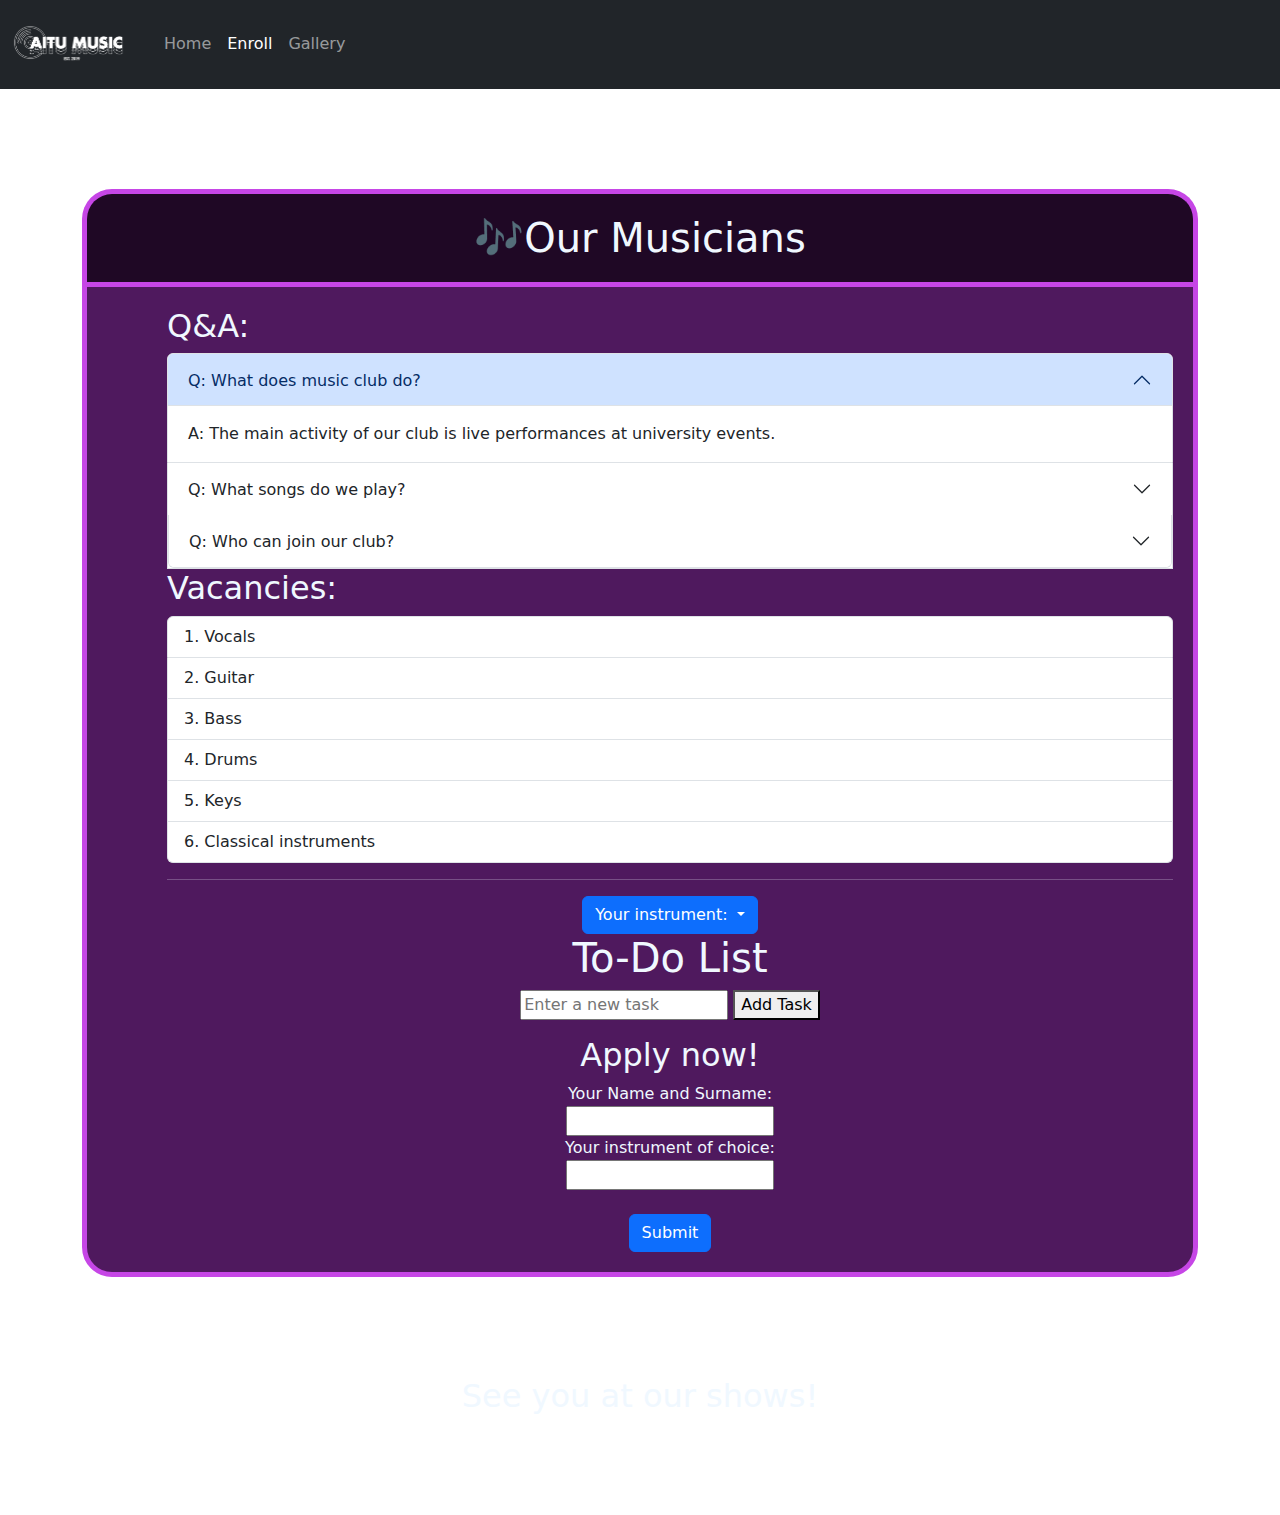
==== assignment1/enroll.html @ 46d95f49 "Add files via upload" ====
<!DOCTYPE html>
<html>
<head>
<title>AITU Music</title>
<link rel="stylesheet" href="style.css">
<link rel="icon" type="image/png" href="favicon.png">
<link href="https://cdn.jsdelivr.net/npm/bootstrap@5.3.1/dist/css/bootstrap.min.css" rel="stylesheet">
<script src="https://cdn.jsdelivr.net/npm/bootstrap@5.3.1/dist/js/bootstrap.bundle.min.js"></script>

</head>
<body>


        <nav class="navbar navbar-expand-lg navbar-dark bg-dark">
          <a class="navbar-brand" href="#">
            <img src="AITUmusic transparent bg.png" alt="Avatar Logo" style="width:140px;" class=".img-fluid"> 
          </a>
          <button class="navbar-toggler" type="button" data-toggle="collapse" data-target="#navbarSupportedContent" aria-controls="navbarSupportedContent" aria-expanded="false" aria-label="Toggle navigation">
            <span class="navbar-toggler-icon"></span>
          </button>
        
          <div class="collapse navbar-collapse" id="navbarSupportedContent">
            <ul class="navbar-nav mr-auto">
              <li class="nav-item">
                <a class="nav-link" href="http://127.0.0.1:5500/assignment1/index.html">Home</a>
              </li>
              <li class="nav-item">
                <a class="nav-link active" href="http://127.0.0.1:5500/assignment1/enroll.html">Enroll</a>
              </li>
              <li class="nav-item">
                  <a class="nav-link" href="http://127.0.0.1:5500/assignment1/gallery.html">Gallery</a>
                </li>
            </ul>
           
          </div>
        </nav>




       

        <div class="container">
            <h1 class = "main-heading" id = "main2">Our Musicians</h1>
            <div class="cont">
                
                <h2>Q&A:</h2>
                <div class="accordion" id="accordionExample">
                  <div class="accordion-item">
                    <h2 class="accordion-header" id="headingOne">
                      <button class="accordion-button" type="button" data-bs-toggle="collapse" data-bs-target="#collapseOne" aria-expanded="true" aria-controls="collapseOne">
                        Q: What does music club do?
                      </button>
                    </h2>
                    <div id="collapseOne" class="accordion-collapse collapse show" aria-labelledby="headingOne" data-bs-parent="#accordionExample">
                      <div class="accordion-body">
                        A: The main activity of our club is live performances at university events.
                      </div>
                    </div>
                  </div>
                  <div class="accordion-item">
                    <h2 class="accordion-header" id="headingTwo">
                      <button class="accordion-button collapsed" type="button" data-bs-toggle="collapse" data-bs-target="#collapseTwo" aria-expanded="false" aria-controls="collapseTwo">
                        Q: What songs do we play?
                      </button>
                    </h2>
                    <div id="collapseTwo" class="accordion-collapse collapse" aria-labelledby="headingTwo" data-bs-parent="#accordionExample">
                      <div class="accordion-body">
                        A: We try to cover many different genres and artists, from Metallica to Taylor Swift.
                    </div>
                  </div>
                  <div class="accordion-item">
                    <h2 class="accordion-header" id="headingThree">
                      <button class="accordion-button collapsed" type="button" data-bs-toggle="collapse" data-bs-target="#collapseThree" aria-expanded="false" aria-controls="collapseThree">
                       Q: Who can join our club?
                      </button>
                    </h2>
                    <div id="collapseThree" class="accordion-collapse collapse" aria-labelledby="headingThree" data-bs-parent="#accordionExample">
                      <div class="accordion-body">
                       Every student of Astana IT University and its college.
                      </div>
                    </div>
                  </div>
                </div>
                
                <h2>Vacancies:</h2>

                <ol class="list-group list-group-numbered">
                  <li class="list-group-item">Vocals</li>
                  <li class="list-group-item">Guitar</li>
                  <li class="list-group-item">Bass</li>
                  <li class="list-group-item">Drums</li>
                  <li class="list-group-item">Keys</li>
                  <li class="list-group-item">Classical instruments</li>
                </ol>
      
                <hr>
                <div style="text-align: center;">
                  <div class="dropdown">
                  <button type="button" class="btn btn-primary dropdown-toggle" data-bs-toggle="dropdown">
                    Your instrument:
                  </button>
                  <ul class="dropdown-menu">
                    <li><a class="dropdown-item" href="#">Link 1</a></li>
                    <li><a class="dropdown-item" href="#">Link 2</a></li>
                    <li><a class="dropdown-item" href="#">Link 3</a></li>
                  </ul>
                </div>
                <h1>To-Do List</h1>
                    <input type="text" id="newTask" placeholder="Enter a new task">
                    <button id="addTaskButton">Add Task</button>
                    <ul id="taskList"></ul>
                    <script src="myscripts.js"></script>
                <h2>Apply now!</h2>
                <form action="/action_page.php">
                  <label for="name">Your Name and Surname:</label><br>
                  <input type="text" id="fname" name="fname"><br>
                  <label for="lname">Your instrument of choice:</label><br>
                  <input type="text" id="lname" name="lname"><br><br>
                  <button type="button" class="btn btn-primary" data-bs-toggle="modal" data-bs-target="#exampleModal">
                    Submit
                  </button>
                </form></div>
                
                <!-- Button trigger modal -->


<!-- Modal -->
<div class="modal fade" id="exampleModal" tabindex="-1" aria-labelledby="exampleModalLabel" aria-hidden="true" style="color: black;">
  <div class="modal-dialog">
    <div class="modal-content">
      <div class="modal-header">
        <h5 class="modal-title" id="exampleModalLabel">Success!</h5>
        <button type="button" class="btn-close" data-bs-dismiss="modal" aria-label="Close"></button>
      </div>
      <div class="modal-body">
        Submitted successfully! See you at our casting!
      </div>
      <div class="modal-footer">
        <button type="button" class="btn btn-primary" data-bs-dismiss="modal">Close</button>
      </div>
    </div>
  </div>
</div>
              </div>
        </div>
        <section>
            <h2>See you at our shows!</h2>
          </section>
</body>
---- assignment1/style.css ----
body {
    font-family: system-ui, -apple-system, BlinkMacSystemFont, 'Segoe UI', Roboto, Oxygen, Ubuntu, Cantarell, 'Open Sans', 'Helvetica Neue', sans-serif;
    font-size: medium;
    color: aliceblue !important;
    background-image: url('Background.png');
    background-size: 200%;
    margin-left: 60px;
    margin-right: 60px;
}

.logo{
    cursor: pointer;
    width: 334px;
    height: 150px;
}

a:hover{
    color:aqua;
}
#main-header{
    margin-top: 60px;
}
.main-heading{
    border: 5px solid rgb(198, 70, 230);
    font-size: 40px;
    padding: 20px;
    border-bottom: 0;
    border-top-right-radius: 30px;
    border-top-left-radius: 30px;
    margin: auto;
    top: 50%;
    text-align: center;
    background-color: rgb(31, 8, 37);
    color: aliceblue;
}
.main-heading::before{
    content: '🎶';
}
.cont{
    background-color: rgb(79, 25, 94);
    padding: 20px;
    border: 5px solid rgb(198, 70, 230);
    border-bottom-left-radius: 30px;
    border-bottom-right-radius: 30px;
    margin:auto;
    padding-left: 80px;
    clear: both;
}
#main4{
    margin-top: 100px;
}
#tape{
    width: 20%;
    height: 30%;
    position: absolute;
    transform: rotate(41deg);
    top: 150px;
    left:1300px;
}
.conimg{
    float: right;
    width: 20%;
    height: 20%;
}
#main2{
    margin-top: 100px;
}
#main3{
    margin-top: 100px;
}
#main4{
    margin-top: 100px;
}
hr{
    margin-right: 290px;
}
#main-table{
    border-collapse: collapse;
    border: 3px solid white;
    font-size: 40px;
    position: relative;
    margin: auto;
    width: 200px;
}
td{
    padding: 20px;
}
#event{
    text-align: center;
    margin: auto;
}
section{
    margin-top: 100px;
    margin-bottom: 100px;
    font-size: 50px;
    text-align: center;
}
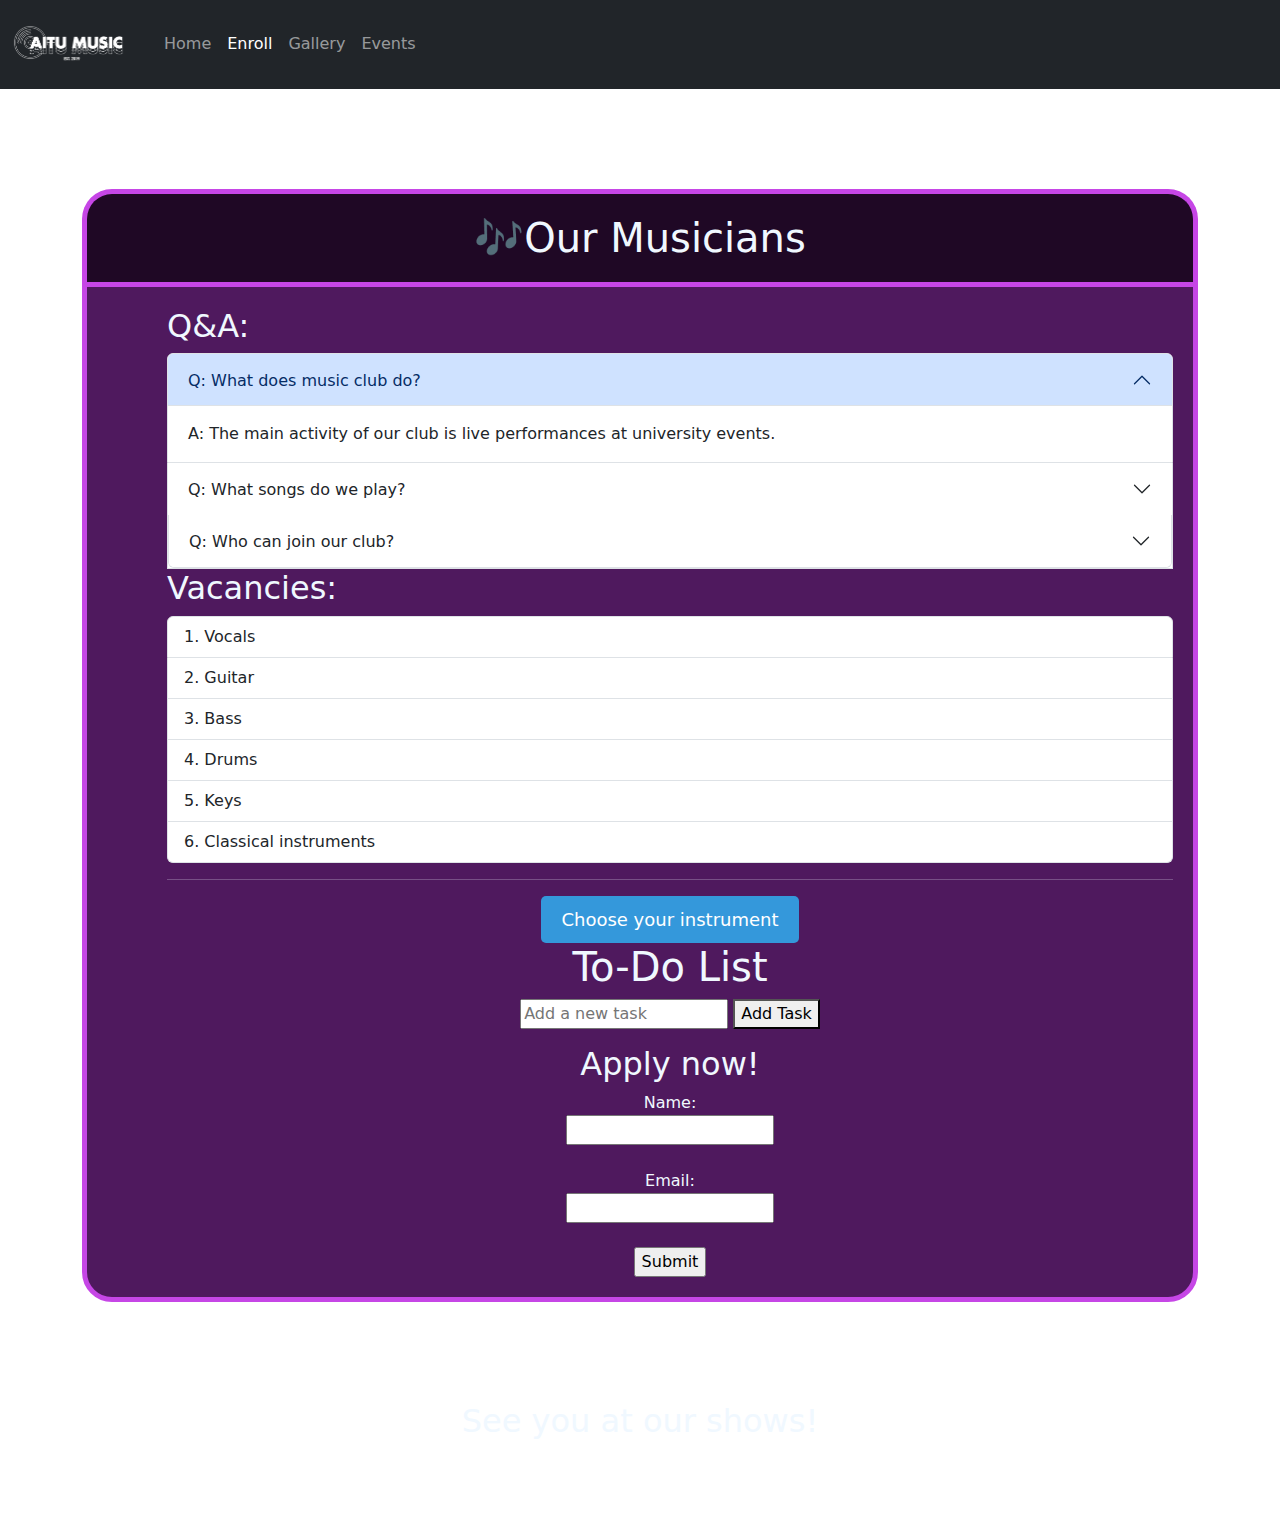
==== commit 2e77e6da: "Add files via upload" ====
--- a/assignment1/enroll.html
+++ b/assignment1/enroll.html
@@ -30,6 +30,9 @@
               <li class="nav-item">
                   <a class="nav-link" href="http://127.0.0.1:5500/assignment1/gallery.html">Gallery</a>
                 </li>
+                <li>
+                  <a class="nav-link" href="http://127.0.0.1:5500/assignment1/events.html">Events</a>
+              </li>
             </ul>
            
           </div>
@@ -97,51 +100,41 @@
                 <hr>
                 <div style="text-align: center;">
                   <div class="dropdown">
-                  <button type="button" class="btn btn-primary dropdown-toggle" data-bs-toggle="dropdown">
-                    Your instrument:
-                  </button>
-                  <ul class="dropdown-menu">
-                    <li><a class="dropdown-item" href="#">Link 1</a></li>
-                    <li><a class="dropdown-item" href="#">Link 2</a></li>
-                    <li><a class="dropdown-item" href="#">Link 3</a></li>
-                  </ul>
+                    <button id="dropdownButton" onclick="toggleDropdown()">Choose your instrument</button>
+                    <div class="dropdown-content" id="dropdownContent">
+                        <a href="#">Guitar</a>
+                        <a href="#">Drums</a>
+                        <a href="#">Vocals</a>
+                    </div>
+                    
                 </div>
                 <h1>To-Do List</h1>
-                    <input type="text" id="newTask" placeholder="Enter a new task">
-                    <button id="addTaskButton">Add Task</button>
-                    <ul id="taskList"></ul>
-                    <script src="myscripts.js"></script>
+                <div class="todo-container" >
+                    <input type="text" id="taskInput" placeholder="Add a new task">
+                    <button onclick="addTask()">Add Task</button>
+                    <ul style = "list-style-type: none;" id="taskList"></ul>
+                </div>
+
+
+                    <script src="enrollscripts.js"></script>
                 <h2>Apply now!</h2>
-                <form action="/action_page.php">
-                  <label for="name">Your Name and Surname:</label><br>
-                  <input type="text" id="fname" name="fname"><br>
-                  <label for="lname">Your instrument of choice:</label><br>
-                  <input type="text" id="lname" name="lname"><br><br>
-                  <button type="button" class="btn btn-primary" data-bs-toggle="modal" data-bs-target="#exampleModal">
-                    Submit
-                  </button>
+                </div>
+                
+               
+                <form id="myForm" style="text-align: center;">
+                  <label for="name">Name:</label><br>
+                  <input type="text" id="name" name="name"><br><br>
+          
+                  <label for="email">Email:</label><br>
+                  <input type="email" id="email" name="email"><br><br>
+          
+                  <input type="submit" value="Submit">
+              </form>
                 </form></div>
                 
-                <!-- Button trigger modal -->
+                
 
 
-<!-- Modal -->
-<div class="modal fade" id="exampleModal" tabindex="-1" aria-labelledby="exampleModalLabel" aria-hidden="true" style="color: black;">
-  <div class="modal-dialog">
-    <div class="modal-content">
-      <div class="modal-header">
-        <h5 class="modal-title" id="exampleModalLabel">Success!</h5>
-        <button type="button" class="btn-close" data-bs-dismiss="modal" aria-label="Close"></button>
-      </div>
-      <div class="modal-body">
-        Submitted successfully! See you at our casting!
-      </div>
-      <div class="modal-footer">
-        <button type="button" class="btn btn-primary" data-bs-dismiss="modal">Close</button>
-      </div>
-    </div>
-  </div>
-</div>
               </div>
         </div>
         <section>
--- a/assignment1/style.css
+++ b/assignment1/style.css
@@ -94,4 +94,116 @@
     margin-bottom: 100px;
     font-size: 50px;
     text-align: center;
-}+}
+
+
+
+.button-29 {
+  align-items: center;
+  appearance: none;
+  background-image: radial-gradient(100% 100% at 100% 0, #5adaff 0, #5468ff 100%);
+  border: 0;
+  border-radius: 6px;
+  box-shadow: rgba(45, 35, 66, .4) 0 2px 4px,rgba(45, 35, 66, .3) 0 7px 13px -3px,rgba(58, 65, 111, .5) 0 -3px 0 inset;
+  box-sizing: border-box;
+  color: #fff;
+  cursor: pointer;
+  display: inline-flex;
+  font-family: "JetBrains Mono",monospace;
+  height: 48px;
+  justify-content: center;
+  line-height: 1;
+  list-style: none;
+  overflow: hidden;
+  padding-left: 16px;
+  padding-right: 16px;
+  position: relative;
+  text-align: left;
+  text-decoration: none;
+  transition: box-shadow .15s,transform .15s;
+  user-select: none;
+  -webkit-user-select: none;
+  touch-action: manipulation;
+  white-space: nowrap;
+  will-change: box-shadow,transform;
+  font-size: 18px;
+}
+
+.button-29:focus {
+  box-shadow: #3c4fe0 0 0 0 1.5px inset, rgba(45, 35, 66, .4) 0 2px 4px, rgba(45, 35, 66, .3) 0 7px 13px -3px, #3c4fe0 0 -3px 0 inset;
+}
+
+.button-29:hover {
+  box-shadow: rgba(45, 35, 66, .4) 0 4px 8px, rgba(45, 35, 66, .3) 0 7px 13px -3px, #3c4fe0 0 -3px 0 inset;
+  transform: translateY(-2px);
+}
+
+.button-29:active {
+  box-shadow: #3c4fe0 0 3px 7px inset;
+  transform: translateY(2px);
+}
+
+#countdown-timer {
+    text-align: center;
+    margin: 0 auto;
+  }
+  
+  #timer-display {
+    font-size: 3rem;
+    font-weight: bold;
+  }
+  
+  #timer-duration {
+    width: 100px;
+    margin: 10px 0;
+  }
+  
+
+  .progress-bar {
+    width: 100%;
+    height: 10px;
+    background-color: gray;
+  }
+  
+  .progress-bar__inner {
+    width: 0%;
+    height: 10px;
+    background-color: green;
+    transition: width 1s ease-in-out;
+  }
+  
+  /* Add your styles for the dropdown button here */
+.dropdown {
+    position: relative;
+    display: inline-block;
+}
+
+#dropdownButton {
+    background-color: #3498db;
+    color: white;
+    border: none;
+    border-radius: 5px;
+    padding: 10px 20px;
+    font-size: 18px;
+    cursor: pointer;
+}
+
+.dropdown-content {
+    display: none;
+    position: absolute;
+    background-color: #f9f9f9;
+    min-width: 160px;
+    box-shadow: 0 4px 8px 0 rgba(0, 0, 0, 0.2);
+}
+
+.dropdown-content a {
+    display: block;
+    padding: 10px;
+    text-decoration: none;
+    color: #333;
+}
+
+.dropdown-content a:hover {
+    background-color: #3498db;
+    color: white;
+}
